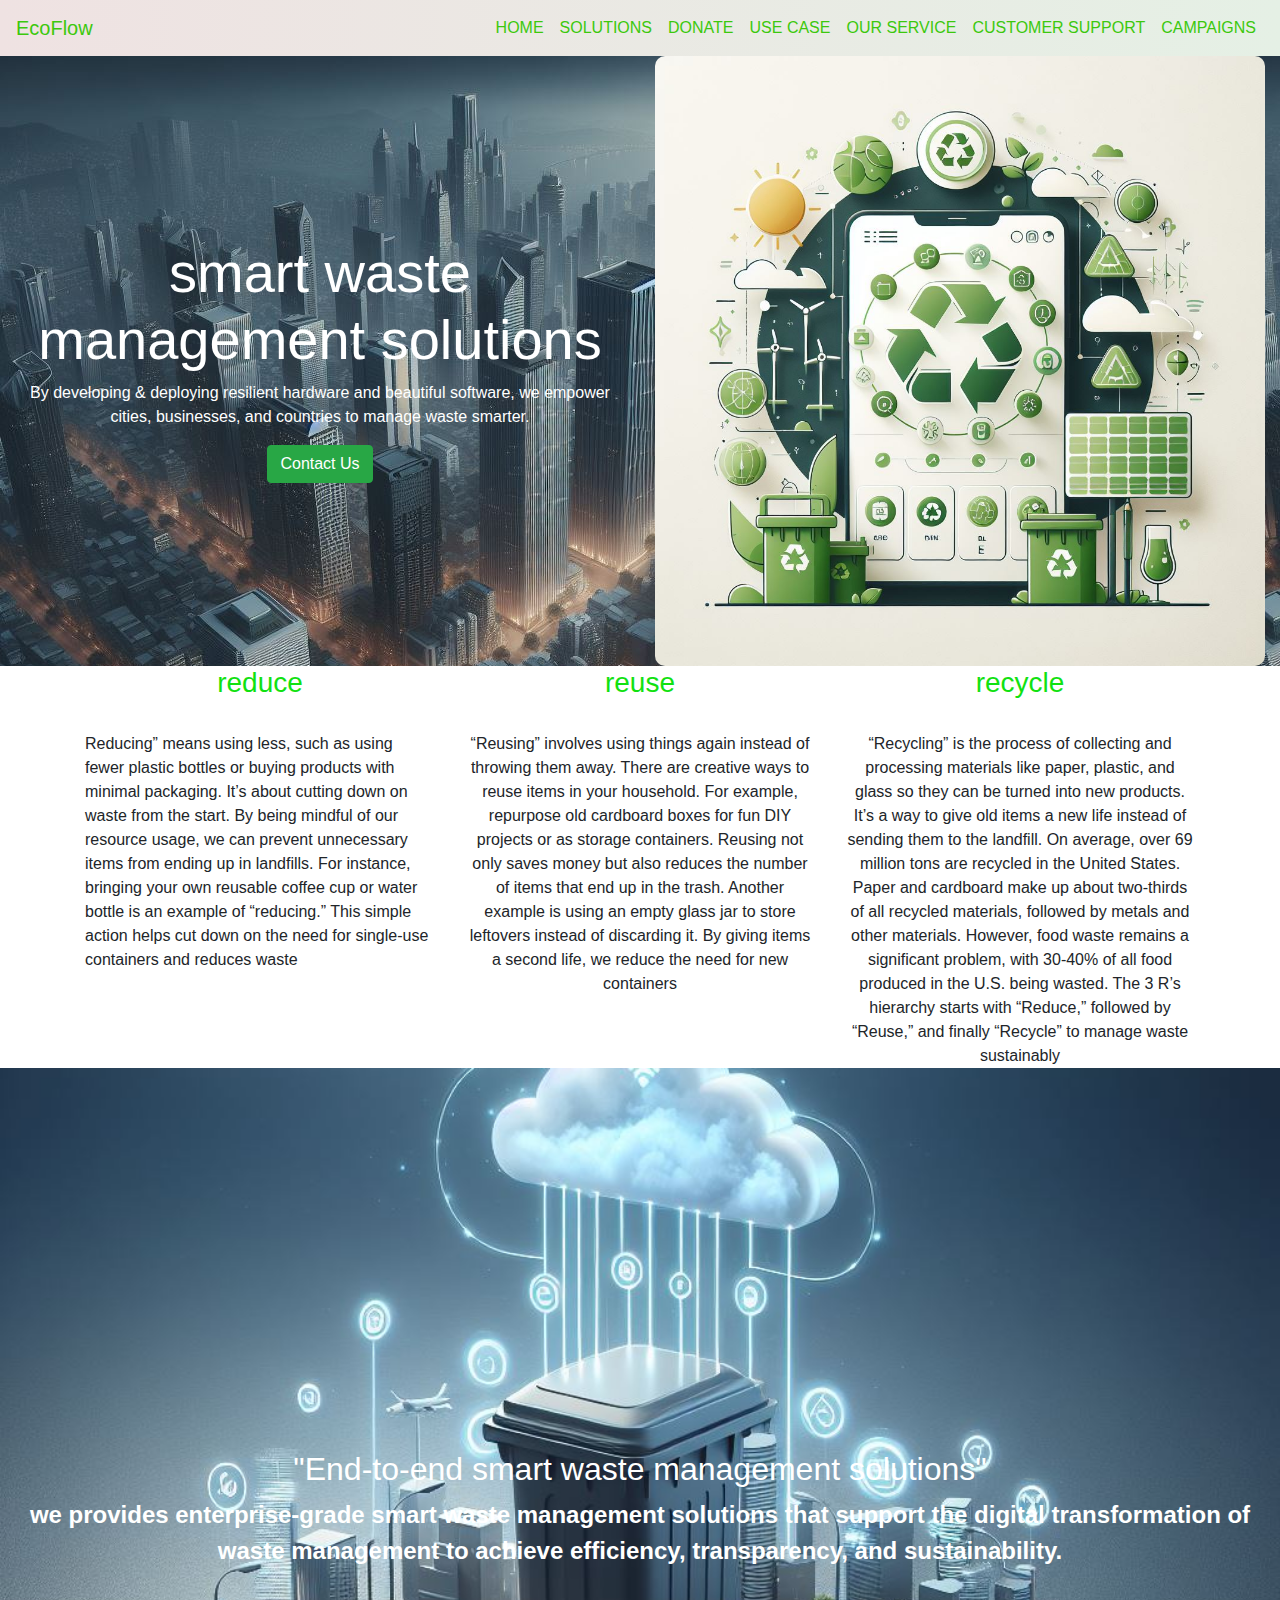
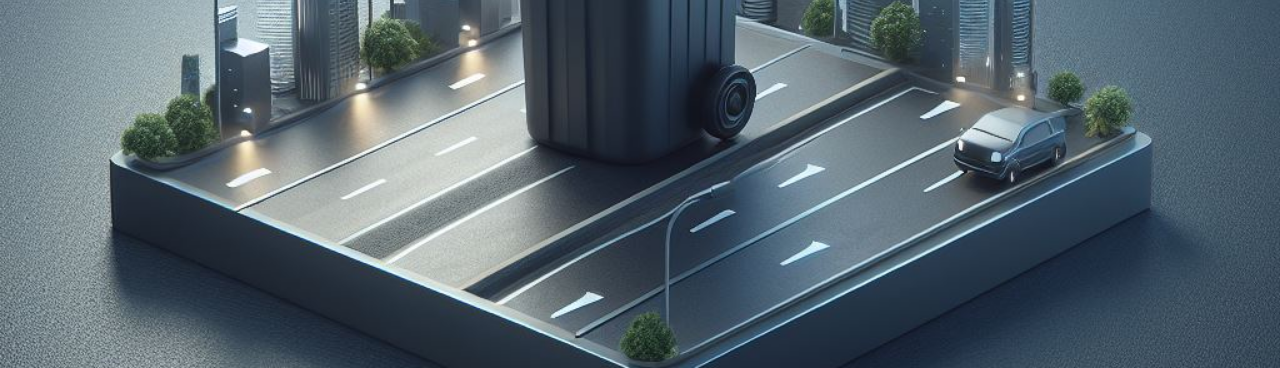
==== index.html @ 8956632b "Update index.html" ====
<!DOCTYPE html>
<html lang="en">
<head>
    <meta charset="UTF-8">
    <meta name="viewport" content="width=device-width, initial-scale=1.0">
    <title>test FLOW</title>
    
    <link rel="stylesheet" href="style.css">
<link rel="stylesheet" href="https://stackpath.bootstrapcdn.com/bootstrap/4.5.2/css/bootstrap.min.css">
<script src="https://code.jquery.com/jquery-3.5.1.slim.min.js"></script>
    <script src="https://cdn.jsdelivr.net/npm/@popperjs/core@2.9.3/dist/umd/popper.min.js"></script>
    <script src="https://stackpath.bootstrapcdn.com/bootstrap/4.5.2/js/bootstrap.min.js"></script>
    <!-- Add your Bootstrap and Font Awesome links here -->
</head>
<body>
    <section id="nav-bar">
        <nav class="navbar navbar-expand-lg navbar-light bg-light ">
               <div class="flow"><a class="navbar-brand" href="#" style="color: #3cc80d;"> EcoFlow</a></div>
            <button class="navbar-toggler" type="button" data-toggle="collapse" data-target="#navbarNav" aria-controls="navbarNav" aria-expanded="false" aria-label="Toggle navigation">
                <span class="navbar-toggler-icon"></span>
            </button>
            <div class="collapse navbar-collapse" id="navbarNav">
                       <ul class="navbar-nav ml-auto">
                              <ul class="navbar-nav">
                    <li class="nav-item active">
                        <a class="nav-link" href="#"style="color: #3cc80d;">HOME </a>
                    </li>
                    <li class="nav-item">
                        <a class="nav-link" href="#"style="color: #3cc80d;">SOLUTIONS </a>
                    </li>
                    <li class="nav-item">
                        <a class="nav-link" href="#"style="color: #3cc80d;"> DONATE</a>
                    </li>
                    <li class="nav-item">
                        <a class="nav-link" href="#"style="color: #3cc80d;">USE CASE</a>
                    </li>
                    <li class="nav-item">
                        <a class="nav-link" href="#"style="color: #3cc80d;"> OUR SERVICE</a>
                    </li>
                    <li class="nav-item">
                        <a class="nav-link" href="#"style="color: #3cc80d;">CUSTOMER SUPPORT</a>
                    </li>
                    <li class="nav-item">
                        <a class="nav-link" href="#"style="color: #3cc80d;">CAMPAIGNS</a>
                    </li>
             
                    </li>
                </ul>
</ul></div>
            
        </nav>
    </section>
    <div id="p">
    <div class="container-fluid">
        <div class="row align-items-center">
            <div class="col-md-6 text-center text-md-start mb-3 mb-md-0">
                <h1 class="display-4"style="color:white;"> <b>smart waste management solutions</b></h1>
                <p style="color:white;">By developing & deploying resilient hardware and beautiful software, we empower cities, businesses, and countries to manage waste smarter.</p>
                <a href="#" class="btn btn-success">Contact Us</a>
            </div>
            <div class="col-md-6 text-center">
                <img id="recycle" src="recycle.jpg" alt="Smart Waste Solutions" class="img-fluid">
                
            </div>
        </div>
    </div>
</div>
    <div class="container">
        <div class="row">
          <div class="col-sm">
                  <center> <h3 style="color:rgb(17, 225, 17);">reduce</h3><br></center>
                    Reducing” means using less, such as using fewer plastic bottles or buying products with minimal packaging. It’s about cutting down on waste from the start. By being mindful of our resource usage, we can prevent unnecessary items from ending up in landfills. For instance, bringing your own reusable coffee cup or water bottle is an example of “reducing.” This simple action helps cut down on the need for single-use containers and reduces waste
                  </center>
          </div>
          <div class="col-sm">
            <center> <h3 style="color:rgb(17, 225, 17);">reuse</h3><br> 
                “Reusing” involves using things again instead of throwing them away. There are creative ways to reuse items in your household. For example, repurpose old cardboard boxes for fun DIY projects or as storage containers. Reusing not only saves money but also reduces the number of items that end up in the trash. Another example is using an empty glass jar to store leftovers instead of discarding it. By giving items a second life, we reduce the need for new containers  
            
            
            
            </center>

          </div>
          <div class="col-sm">
            <center><h3 style="color:rgb(17, 225, 17);">recycle</h3><br> 
                “Recycling” is the process of collecting and processing materials like paper, plastic, and glass so they can be turned into new products. It’s a way to give old items a new life instead of sending them to the landfill. On average, over 69 million tons are recycled in the United States. Paper and cardboard make up about two-thirds of all recycled materials, followed by metals and other materials. However, food waste remains a significant problem, with 30-40% of all food produced in the U.S. being wasted. The 3 R’s hierarchy starts with “Reduce,” followed by “Reuse,” and finally “Recycle” to manage waste sustainably
            </center>
          </div>
        </div>
      </div>
      <div class="section"id="t"style="color:white;"><b>
    <center>  <h2>"End-to-end smart waste management solutions"</h2>
        <p>
            we provides enterprise-grade smart waste management solutions that support the digital transformation of waste management to achieve efficiency, transparency, and sustainability.</p>
</b></center>
    </div>
        

</body>
</html>
---- style.css ----
*{
 margin:0;
padding:0;
}
body{
font-family:sans-serif;
}
#nav-bar{
position:sticky;
top:0;
z-index:15;
}
.navbar{
background-image:linear-gradient(to right ,#efe2e2 , #e5f0e5);}

#recycle
{
    border-radius: 10px;
}

.section {
            height: 100vh;
            display: flex;
            justify-content: center;
            align-items: center;
            font-size: 24px;
        }

        .section:nth-child(odd) {
            background-color: #f9f9f9;
        }

        .section:nth-child(even) {
            background-color: #e0e0e0;
        }
      #p{
        background-image: url("img.jpg");
      }
      #t{
        background-image: url("dust.jpg");
        background-position: center; /* Center the image */
    background-repeat: no-repeat; /* Do not repeat the image */
    background-size: cover; /* Resize the background image to cover the entire container */
    /* Additional styles (if needed) */
    height: 100vh; /
      }
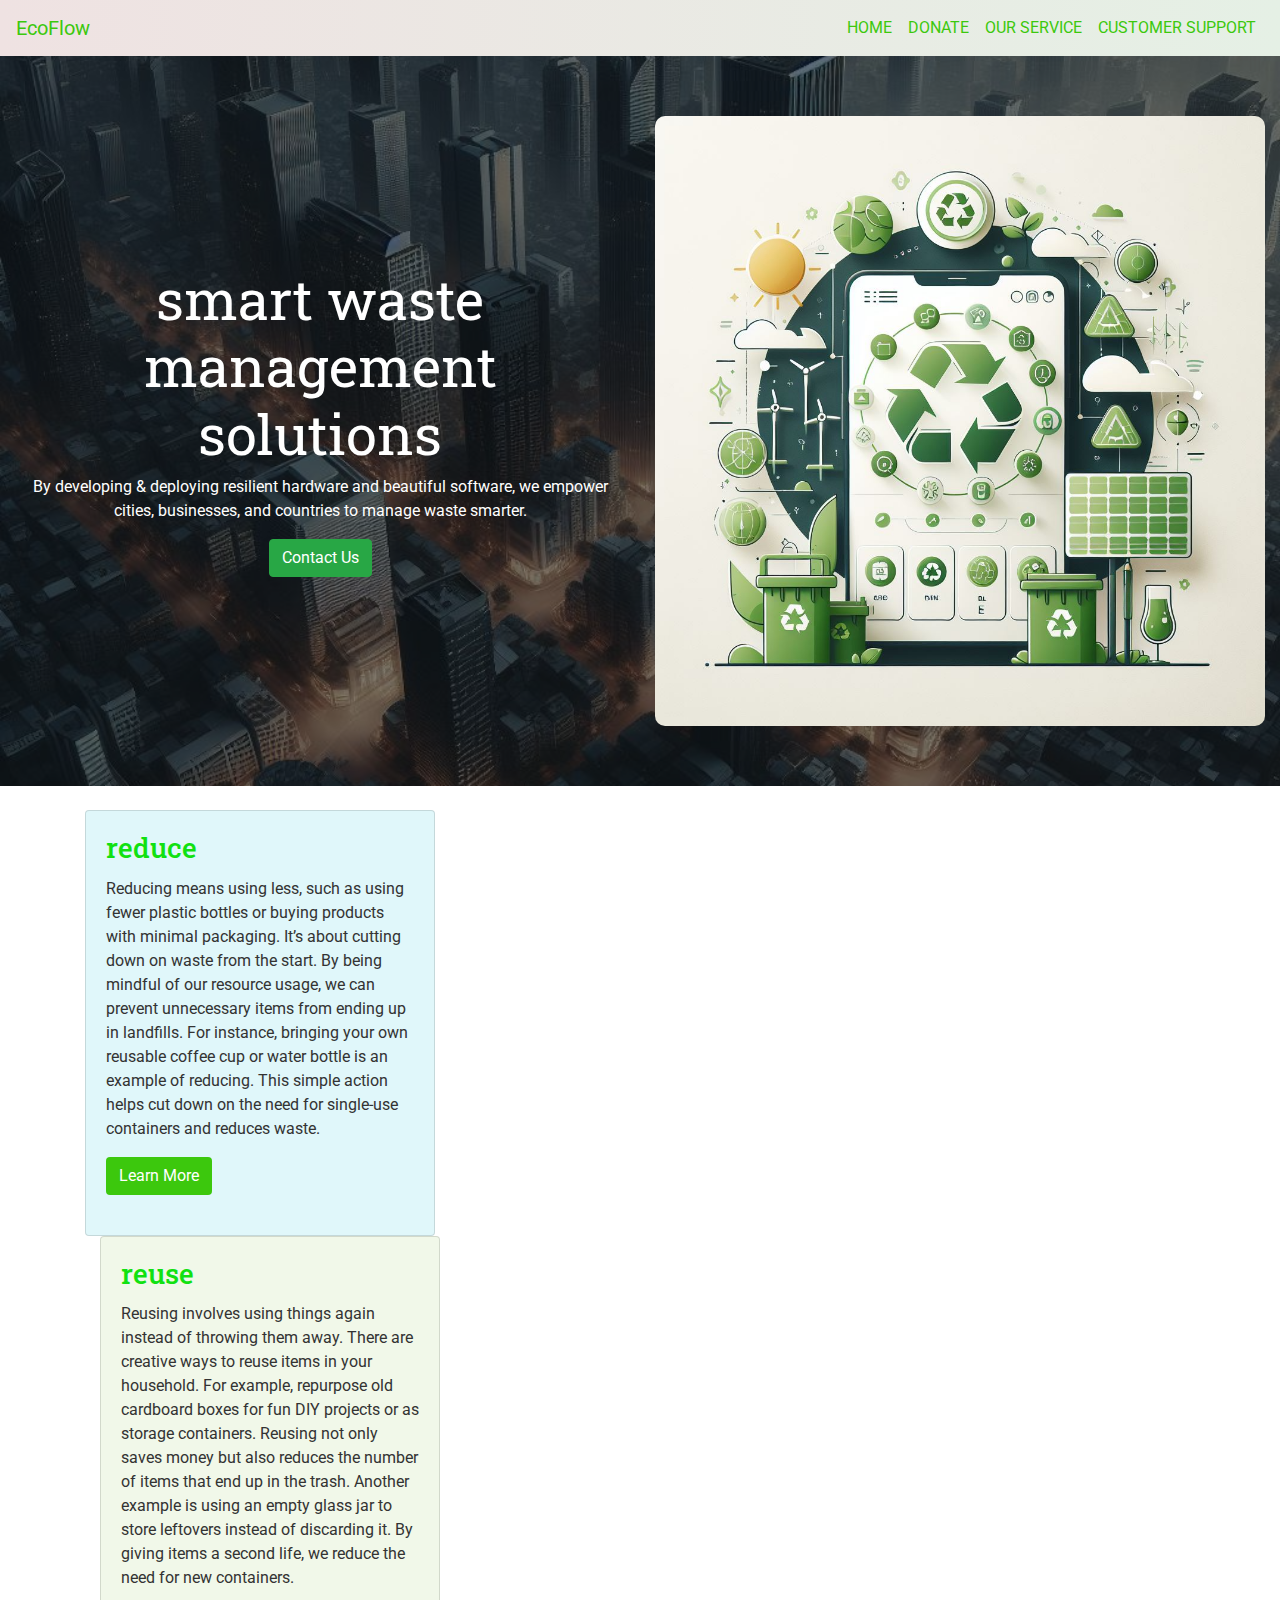
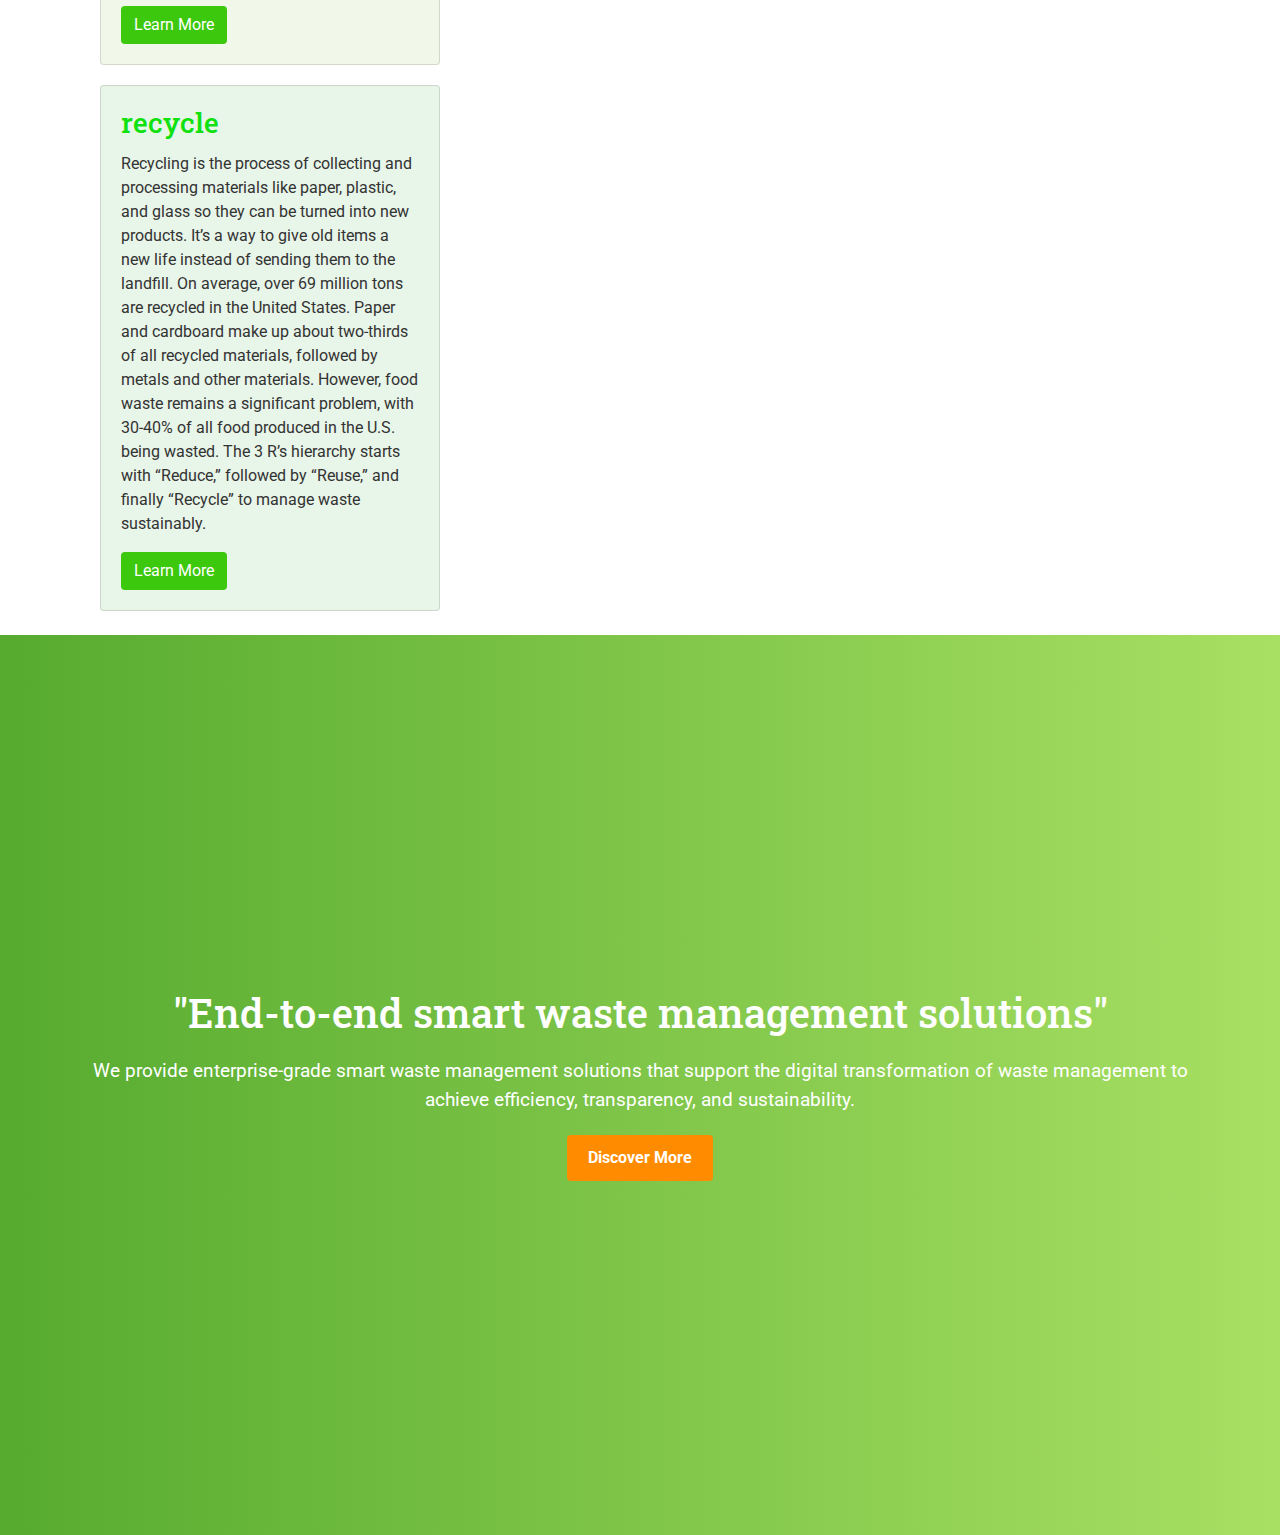
==== commit a9b4eba9: "Update index.html" ====
--- a/index.html
+++ b/index.html
@@ -3,98 +3,184 @@
 <head>
     <meta charset="UTF-8">
     <meta name="viewport" content="width=device-width, initial-scale=1.0">
-    <title>test FLOW</title>
+    <title>EcoFlow</title>
     
     <link rel="stylesheet" href="style.css">
-<link rel="stylesheet" href="https://stackpath.bootstrapcdn.com/bootstrap/4.5.2/css/bootstrap.min.css">
-<script src="https://code.jquery.com/jquery-3.5.1.slim.min.js"></script>
+    <link rel="stylesheet" href="https://stackpath.bootstrapcdn.com/bootstrap/4.5.2/css/bootstrap.min.css">
+    <link rel="stylesheet" href="https://cdnjs.cloudflare.com/ajax/libs/font-awesome/5.15.3/css/all.min.css">
+    <link href="https://fonts.googleapis.com/css2?family=Roboto:wght@400;700&family=Roboto+Slab:wght@700&display=swap" rel="stylesheet">
+    <script src="https://code.jquery.com/jquery-3.5.1.slim.min.js"></script>
     <script src="https://cdn.jsdelivr.net/npm/@popperjs/core@2.9.3/dist/umd/popper.min.js"></script>
     <script src="https://stackpath.bootstrapcdn.com/bootstrap/4.5.2/js/bootstrap.min.js"></script>
-    <!-- Add your Bootstrap and Font Awesome links here -->
+    <style>
+        body {
+            font-family: 'Roboto', sans-serif;
+        }
+        h1, h3 {
+            font-family: 'Roboto Slab', serif;
+        }
+        #p {
+            background: url('img.jpg') no-repeat center center;
+            background-size: cover;
+            position: relative;
+            color: white;
+            padding: 60px 0;
+        }
+        #p::before {
+            content: "";
+            position: absolute;
+            top: 0;
+            left: 0;
+            right: 0;
+            bottom: 0;
+            background: rgba(0, 0, 0, 0.5); /* Adjust transparency here */
+        }
+        #p .container-fluid {
+            position: relative;
+            z-index: 1;
+        }
+        .card {
+            margin-bottom: 20px;
+            background-color: rgba(255, 255, 255, 0.9); /* Slightly transparent background for cards */
+        }
+        .card-title {
+            color: rgb(17, 225, 17);
+        }
+        .card-text {
+            color: #333;
+        }
+        .btn-custom {
+            background-color: #3cc80d;
+            color: white;
+        }
+        .btn-custom:hover {
+            background-color: #2b9a0a;
+            color: white;
+        }
+        .reduce-card {
+            background-color: #e0f7fa; /* Light cyan */
+        }
+        .reuse-card {
+            background-color: #f1f8e9; /* Light green */
+        }
+        .recycle-card {
+            background-color: #e8f5e9; /* Very light green */
+        }
+        .section {
+            background: linear-gradient(to right, #56ab2f, #a8e063);
+            color: white;
+            padding: 40px 0;
+        }
+        .section h2 {
+            font-size: 2.5rem;
+            font-family: 'Roboto Slab', serif;
+            margin-bottom: 20px;
+        }
+        .section p {
+            font-size: 1.2rem;
+            font-family: 'Roboto', sans-serif;
+            margin-bottom: 20px;
+        }
+        .section .btn-custom {
+            background-color: #ff8c00;
+            color: white;
+            font-weight: bold;
+            padding: 10px 20px;
+        }
+        .section .btn-custom:hover {
+            background-color: #e67600;
+            color: white;
+        }
+    </style>
 </head>
-<body>
+<body> 
+    
     <section id="nav-bar">
-        <nav class="navbar navbar-expand-lg navbar-light bg-light ">
-               <div class="flow"><a class="navbar-brand" href="#" style="color: #3cc80d;"> EcoFlow</a></div>
+        <nav class="navbar navbar-expand-lg navbar-light bg-light">
+            <div class="flow"><a class="navbar-brand" href="#" style="color: #3cc80d;">EcoFlow</a></div>
             <button class="navbar-toggler" type="button" data-toggle="collapse" data-target="#navbarNav" aria-controls="navbarNav" aria-expanded="false" aria-label="Toggle navigation">
                 <span class="navbar-toggler-icon"></span>
             </button>
             <div class="collapse navbar-collapse" id="navbarNav">
-                       <ul class="navbar-nav ml-auto">
-                              <ul class="navbar-nav">
+                <ul class="navbar-nav ml-auto">
                     <li class="nav-item active">
-                        <a class="nav-link" href="#"style="color: #3cc80d;">HOME </a>
+                        <a class="nav-link" href="#" style="color: #3cc80d;">HOME</a>
                     </li>
                     <li class="nav-item">
-                        <a class="nav-link" href="#"style="color: #3cc80d;">SOLUTIONS </a>
+                        <a class="nav-link" href="http://localhost/donate/" style="color: #3cc80d;">DONATE</a>
                     </li>
                     <li class="nav-item">
-                        <a class="nav-link" href="#"style="color: #3cc80d;"> DONATE</a>
+                        <a class="nav-link" href="ourservice.html" style="color: #3cc80d;">OUR SERVICE</a>
                     </li>
                     <li class="nav-item">
-                        <a class="nav-link" href="#"style="color: #3cc80d;">USE CASE</a>
-                    </li>
-                    <li class="nav-item">
-                        <a class="nav-link" href="#"style="color: #3cc80d;"> OUR SERVICE</a>
-                    </li>
-                    <li class="nav-item">
-                        <a class="nav-link" href="#"style="color: #3cc80d;">CUSTOMER SUPPORT</a>
-                    </li>
-                    <li class="nav-item">
-                        <a class="nav-link" href="#"style="color: #3cc80d;">CAMPAIGNS</a>
-                    </li>
-             
+                        <a class="nav-link" href="#" style="color: #3cc80d;">CUSTOMER SUPPORT</a>
                     </li>
                 </ul>
-</ul></div>
-            
+            </div>
         </nav>
     </section>
+    
     <div id="p">
-    <div class="container-fluid">
-        <div class="row align-items-center">
-            <div class="col-md-6 text-center text-md-start mb-3 mb-md-0">
-                <h1 class="display-4"style="color:white;"> <b>smart waste management solutions</b></h1>
-                <p style="color:white;">By developing & deploying resilient hardware and beautiful software, we empower cities, businesses, and countries to manage waste smarter.</p>
-                <a href="#" class="btn btn-success">Contact Us</a>
-            </div>
-            <div class="col-md-6 text-center">
-                <img id="recycle" src="recycle.jpg" alt="Smart Waste Solutions" class="img-fluid">
-                
+        <div class="container-fluid">
+            <div class="row align-items-center">
+                <div class="col-md-6 text-center text-md-start mb-3 mb-md-0">
+                    <h1 class="display-4"><b>smart waste management solutions</b></h1>
+                    <p>By developing & deploying resilient hardware and beautiful software, we empower cities, businesses, and countries to manage waste smarter.</p>
+                    <a href="#" class="btn btn-success">Contact Us</a>
+                </div>
+                <div class="col-md-6 text-center">
+                    <img id="recycle" src="recycle.jpg" alt="Smart Waste Solutions" class="img-fluid">
+                </div>
             </div>
         </div>
     </div>
-</div>
-    <div class="container">
+    <div id="reuse-recycle-reduce">
+        <div class="material-item"> 
+    <div class="container my-4">
         <div class="row">
-          <div class="col-sm">
-                  <center> <h3 style="color:rgb(17, 225, 17);">reduce</h3><br></center>
-                    Reducing” means using less, such as using fewer plastic bottles or buying products with minimal packaging. It’s about cutting down on waste from the start. By being mindful of our resource usage, we can prevent unnecessary items from ending up in landfills. For instance, bringing your own reusable coffee cup or water bottle is an example of “reducing.” This simple action helps cut down on the need for single-use containers and reduces waste
-                  </center>
-          </div>
-          <div class="col-sm">
-            <center> <h3 style="color:rgb(17, 225, 17);">reuse</h3><br> 
-                “Reusing” involves using things again instead of throwing them away. There are creative ways to reuse items in your household. For example, repurpose old cardboard boxes for fun DIY projects or as storage containers. Reusing not only saves money but also reduces the number of items that end up in the trash. Another example is using an empty glass jar to store leftovers instead of discarding it. By giving items a second life, we reduce the need for new containers  
-            
-            
-            
-            </center>
+            <div class="col-md-4">
+                <div class="card h-100 reduce-card">
+                    <div class="card-body">
+                        <h3 class="card-title">reduce</h3>
+                        <p class="card-text">Reducing means using less, such as using fewer plastic bottles or buying products with minimal packaging. It’s about cutting down on waste from the start. By being mindful of our resource usage, we can prevent unnecessary items from ending up in landfills. For instance, bringing your own reusable coffee cup or water bottle is an example of reducing. This simple action helps cut down on the need for single-use containers and reduces waste.</p>
+                        <a href="#" class="btn btn-custom">Learn More</a>
+                        </div>
+                    </div>
+                </div>
+            </div>
+            <div class="material-item"> 
+            <div class="col-md-4">
+                <div class="card h-100 reuse-card">
+                    <div class="card-body">
+                        <h3 class="card-title">reuse</h3>
+                        <p class="card-text">Reusing involves using things again instead of throwing them away. There are creative ways to reuse items in your household. For example, repurpose old cardboard boxes for fun DIY projects or as storage containers. Reusing not only saves money but also reduces the number of items that end up in the trash. Another example is using an empty glass jar to store leftovers instead of discarding it. By giving items a second life, we reduce the need for new containers.</p>
+                        <a href="#" class="btn btn-custom">Learn More</a>
+                        </div>
+                    </div>
+                </div>
+            </div>
+            <div class="material-item"> 
+            <div class="col-md-4">
+                <div class="card h-100 recycle-card">
+                    <div class="card-body">
+                        <h3 class="card-title">recycle</h3>
+                        <p class="card-text">Recycling is the process of collecting and processing materials like paper, plastic, and glass so they can be turned into new products. It’s a way to give old items a new life instead of sending them to the landfill. On average, over 69 million tons are recycled in the United States. Paper and cardboard make up about two-thirds of all recycled materials, followed by metals and other materials. However, food waste remains a significant problem, with 30-40% of all food produced in the U.S. being wasted. The 3 R’s hierarchy starts with “Reduce,” followed by “Reuse,” and finally “Recycle” to manage waste sustainably.</p>
+                        <a href="#" class="btn btn-custom">Learn More</a>
+                        </div>
+                    </div>
+                </div>
+            </div>
+        </div>
+    </div>
+    
+    <div class="section">
+        <div class="container text-center">
+            <h2>"End-to-end smart waste management solutions"</h2>
+            <p>We provide enterprise-grade smart waste management solutions that support the digital transformation of waste management to achieve efficiency, transparency, and sustainability.</p>
+            <a href="#" class="btn btn-custom">Discover More</a>
+        </div>
+    </div>
 
-          </div>
-          <div class="col-sm">
-            <center><h3 style="color:rgb(17, 225, 17);">recycle</h3><br> 
-                “Recycling” is the process of collecting and processing materials like paper, plastic, and glass so they can be turned into new products. It’s a way to give old items a new life instead of sending them to the landfill. On average, over 69 million tons are recycled in the United States. Paper and cardboard make up about two-thirds of all recycled materials, followed by metals and other materials. However, food waste remains a significant problem, with 30-40% of all food produced in the U.S. being wasted. The 3 R’s hierarchy starts with “Reduce,” followed by “Reuse,” and finally “Recycle” to manage waste sustainably
-            </center>
-          </div>
-        </div>
-      </div>
-      <div class="section"id="t"style="color:white;"><b>
-    <center>  <h2>"End-to-end smart waste management solutions"</h2>
-        <p>
-            we provides enterprise-grade smart waste management solutions that support the digital transformation of waste management to achieve efficiency, transparency, and sustainability.</p>
-</b></center>
-    </div>
-        
-
+    <script src="script.js"></script>
 </body>
 </html>
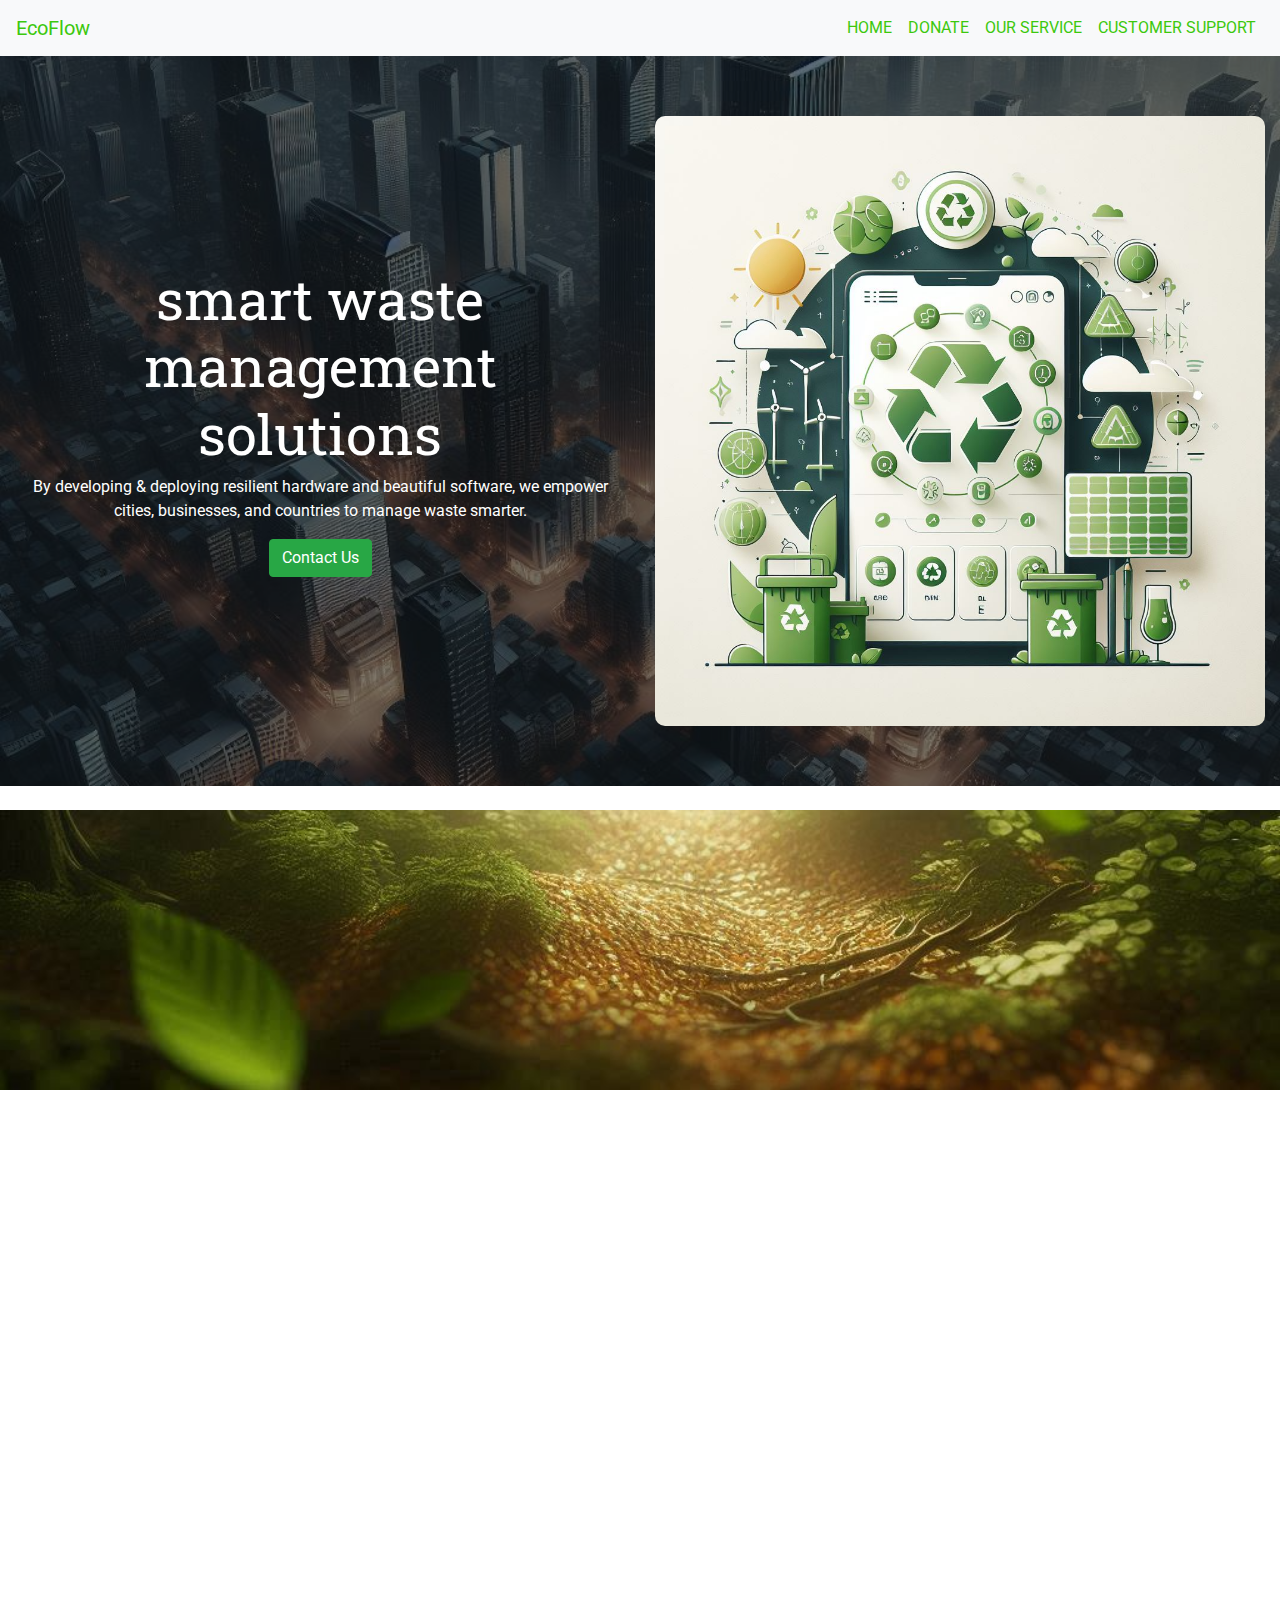
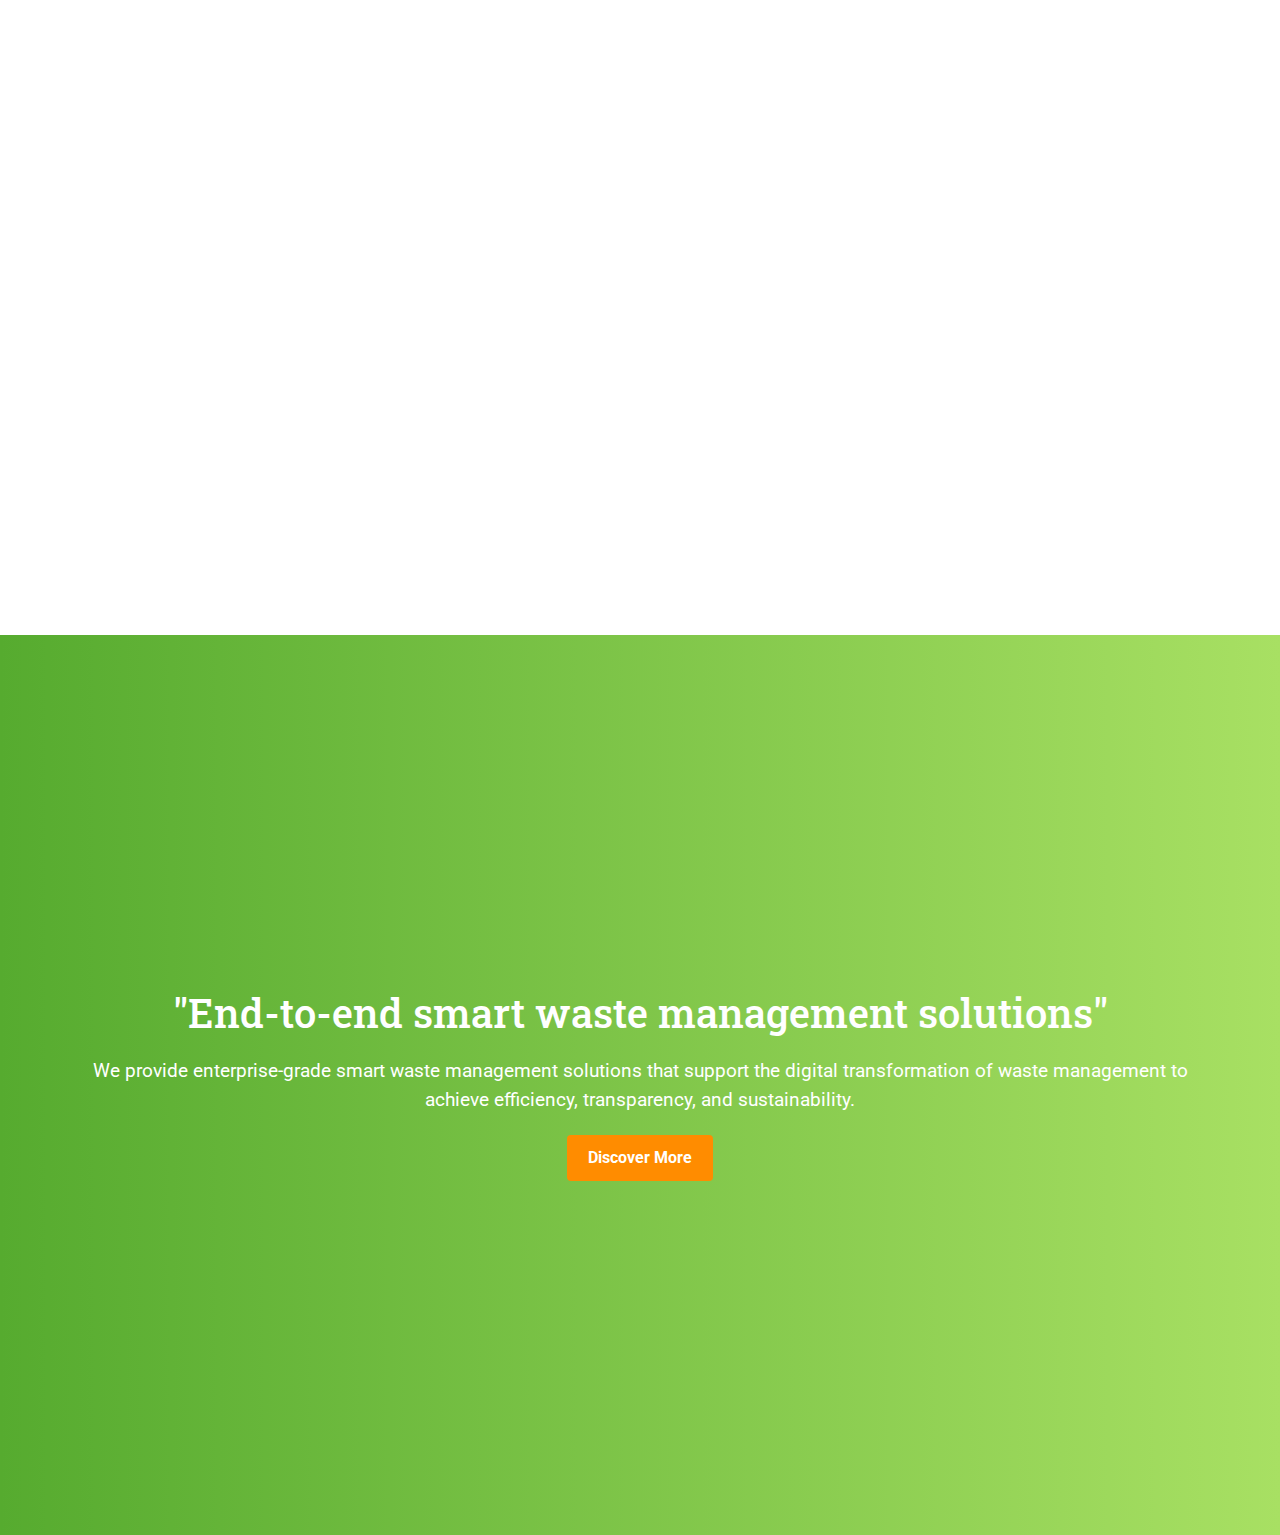
==== commit 4557df8d: "Update index.html" ====
--- a/index.html
+++ b/index.html
@@ -110,7 +110,7 @@
                         <a class="nav-link" href="http://localhost/donate/" style="color: #3cc80d;">DONATE</a>
                     </li>
                     <li class="nav-item">
-                        <a class="nav-link" href="ourservice.html" style="color: #3cc80d;">OUR SERVICE</a>
+                        <a class="nav-link" href="https://edudriveu.000webhostapp.com/ourservice/ourservice.html" style="color: #3cc80d;">OUR SERVICE</a>
                     </li>
                     <li class="nav-item">
                         <a class="nav-link" href="#" style="color: #3cc80d;">CUSTOMER SUPPORT</a>
--- a/style.css
+++ b/style.css
@@ -1,3 +1,85 @@
+/* Add this CSS */
+/* Add this CSS */
+/* CSS for background transition and animation */
+
+/* Background transition */
+#reuse-recycle-reduce {
+  background: url('green.png') no-repeat center center fixed;
+  background-size: cover;
+  transition: background 1s ease;
+}
+
+/* CSS for material transformation animation */
+@keyframes materialTransformation {
+  0% {
+      opacity: 0;
+      transform: translateY(50px);
+  }
+  100% {
+      opacity: 1;
+      transform: translateY(0);
+  }
+}
+
+.material-item {
+  opacity: 0;
+  animation: materialTransformation 1s ease forwards;
+}
+/* CSS for background transition and animation */
+
+/* Background transition */
+#reuse-recycle-reduce {
+  background: url('green.png') no-repeat center center fixed;
+  background-size: cover;
+  transition: background 1s ease;
+}
+
+/* CSS for material transformation animation */
+@keyframes materialTransformation {
+  0% {
+      opacity: 0;
+      transform: translateY(50px);
+  }
+  100% {
+      opacity: 1;
+      transform: translateY(0);
+  }
+}
+
+.material-item {
+  opacity: 0;
+  animation: materialTransformation 1s ease forwards;
+}
+
+
+
+#p {
+  background: url('img.jpg') no-repeat center center;
+  background-size: cover;
+  position: relative;
+  color: white;
+  padding: 60px 0;
+  animation: backgroundAnimation 10s infinite alternate;
+}
+
+@keyframes backgroundAnimation {
+  0% {
+      background-position: center center;
+  }
+  100% {
+      background-position: top right;
+  }
+}
+
+.navbar {
+  transition: background-color 0.5s ease;
+}
+
+.navbar.scrolled {
+  background-color: #ffffff; /* Change to your navbar color */
+}
+
+
 *{
  margin:0;
 padding:0;
@@ -10,8 +92,7 @@
 top:0;
 z-index:15;
 }
-.navbar{
-background-image:linear-gradient(to right ,#efe2e2 , #e5f0e5);}
+
 
 #recycle
 {
@@ -36,11 +117,12 @@
       #p{
         background-image: url("img.jpg");
       }
-      #t{
+      #t{ background-color: #f9f9f9;
         background-image: url("dust.jpg");
         background-position: center; /* Center the image */
     background-repeat: no-repeat; /* Do not repeat the image */
     background-size: cover; /* Resize the background image to cover the entire container */
     /* Additional styles (if needed) */
     height: 100vh; /
-      }+      }
+      
